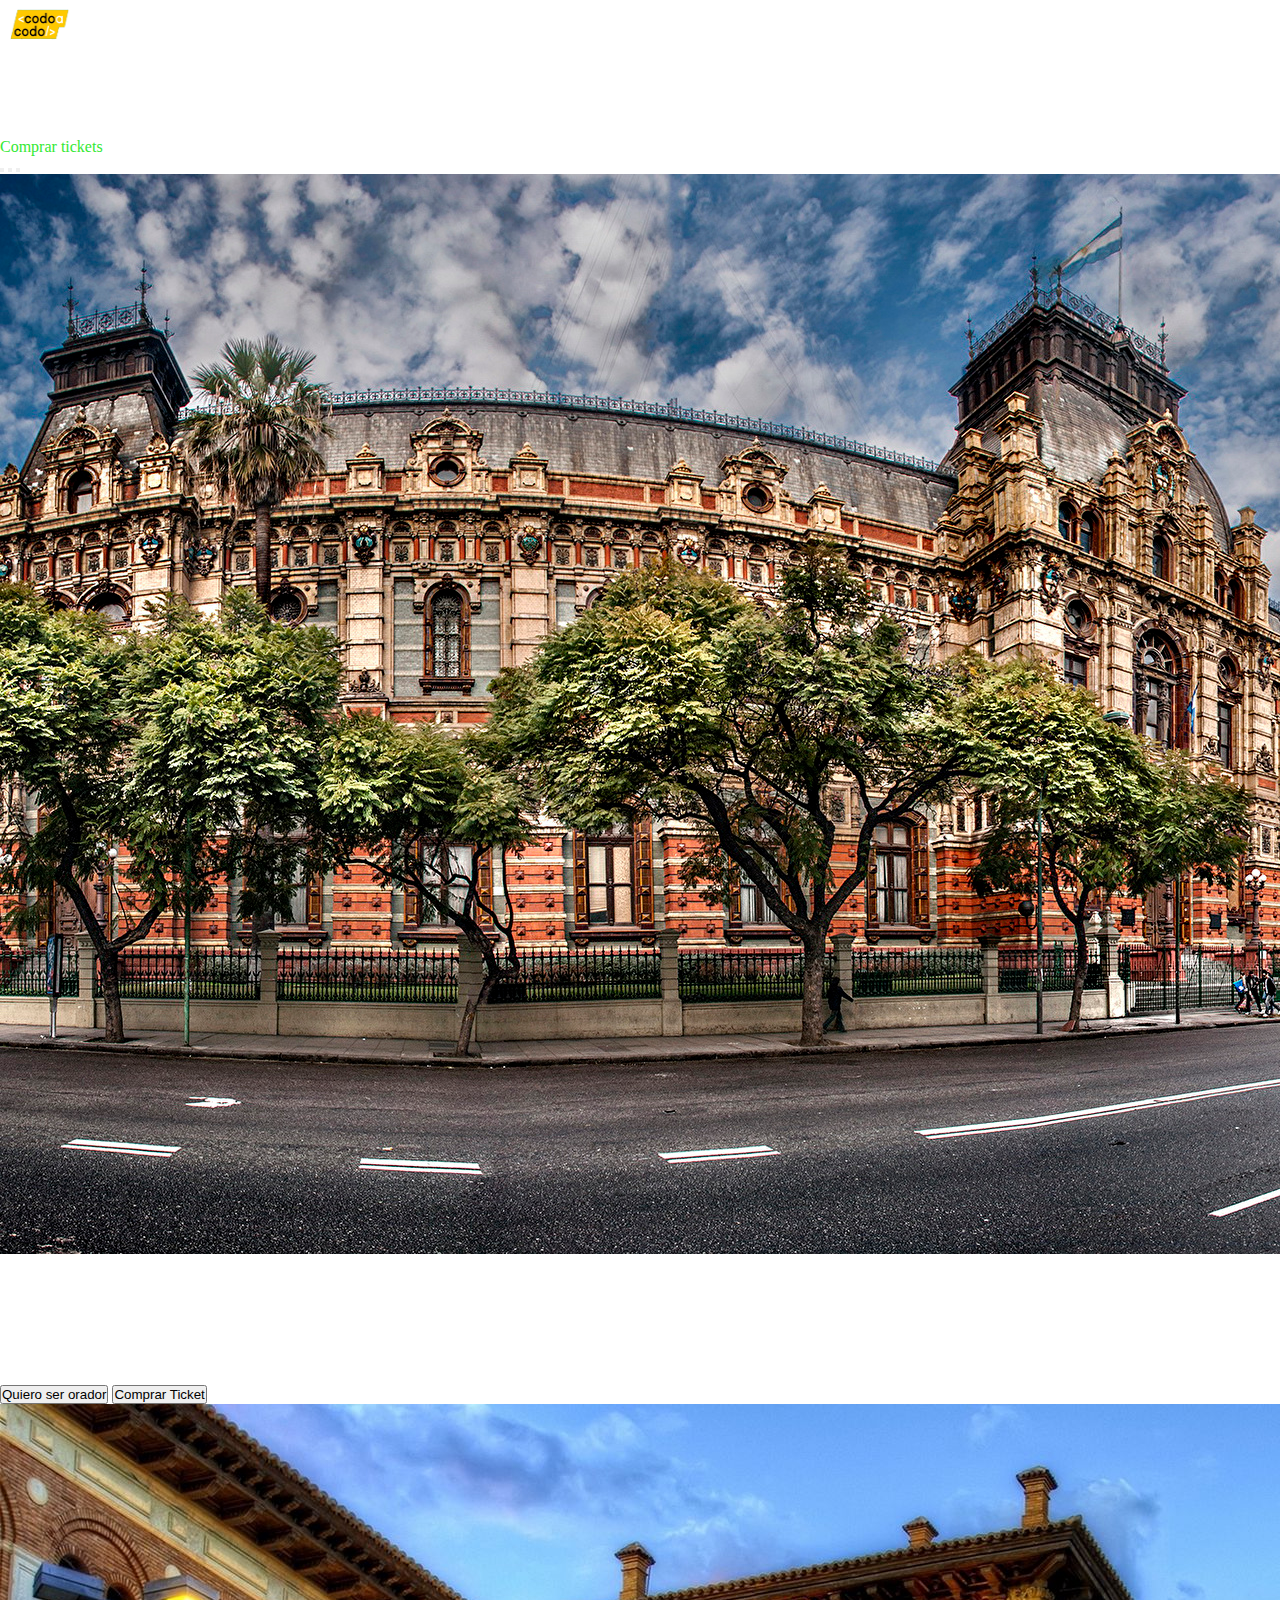
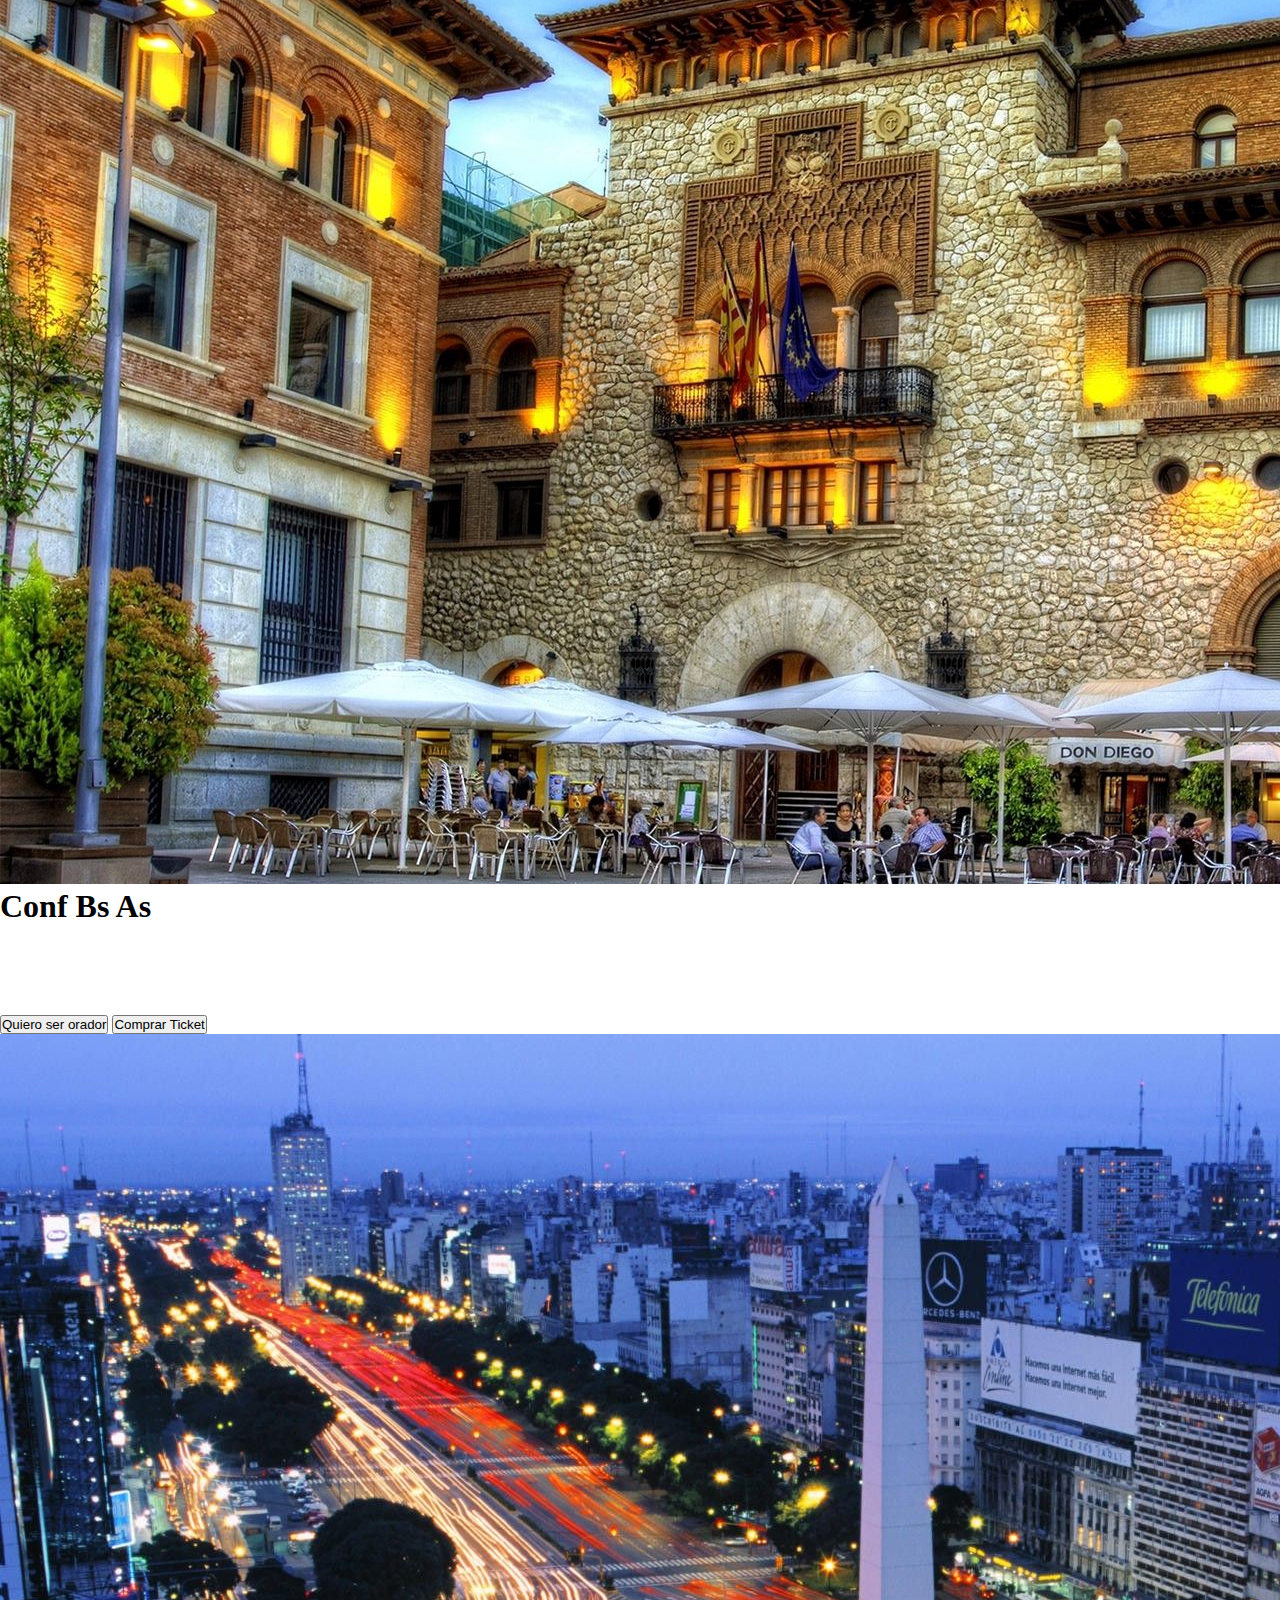
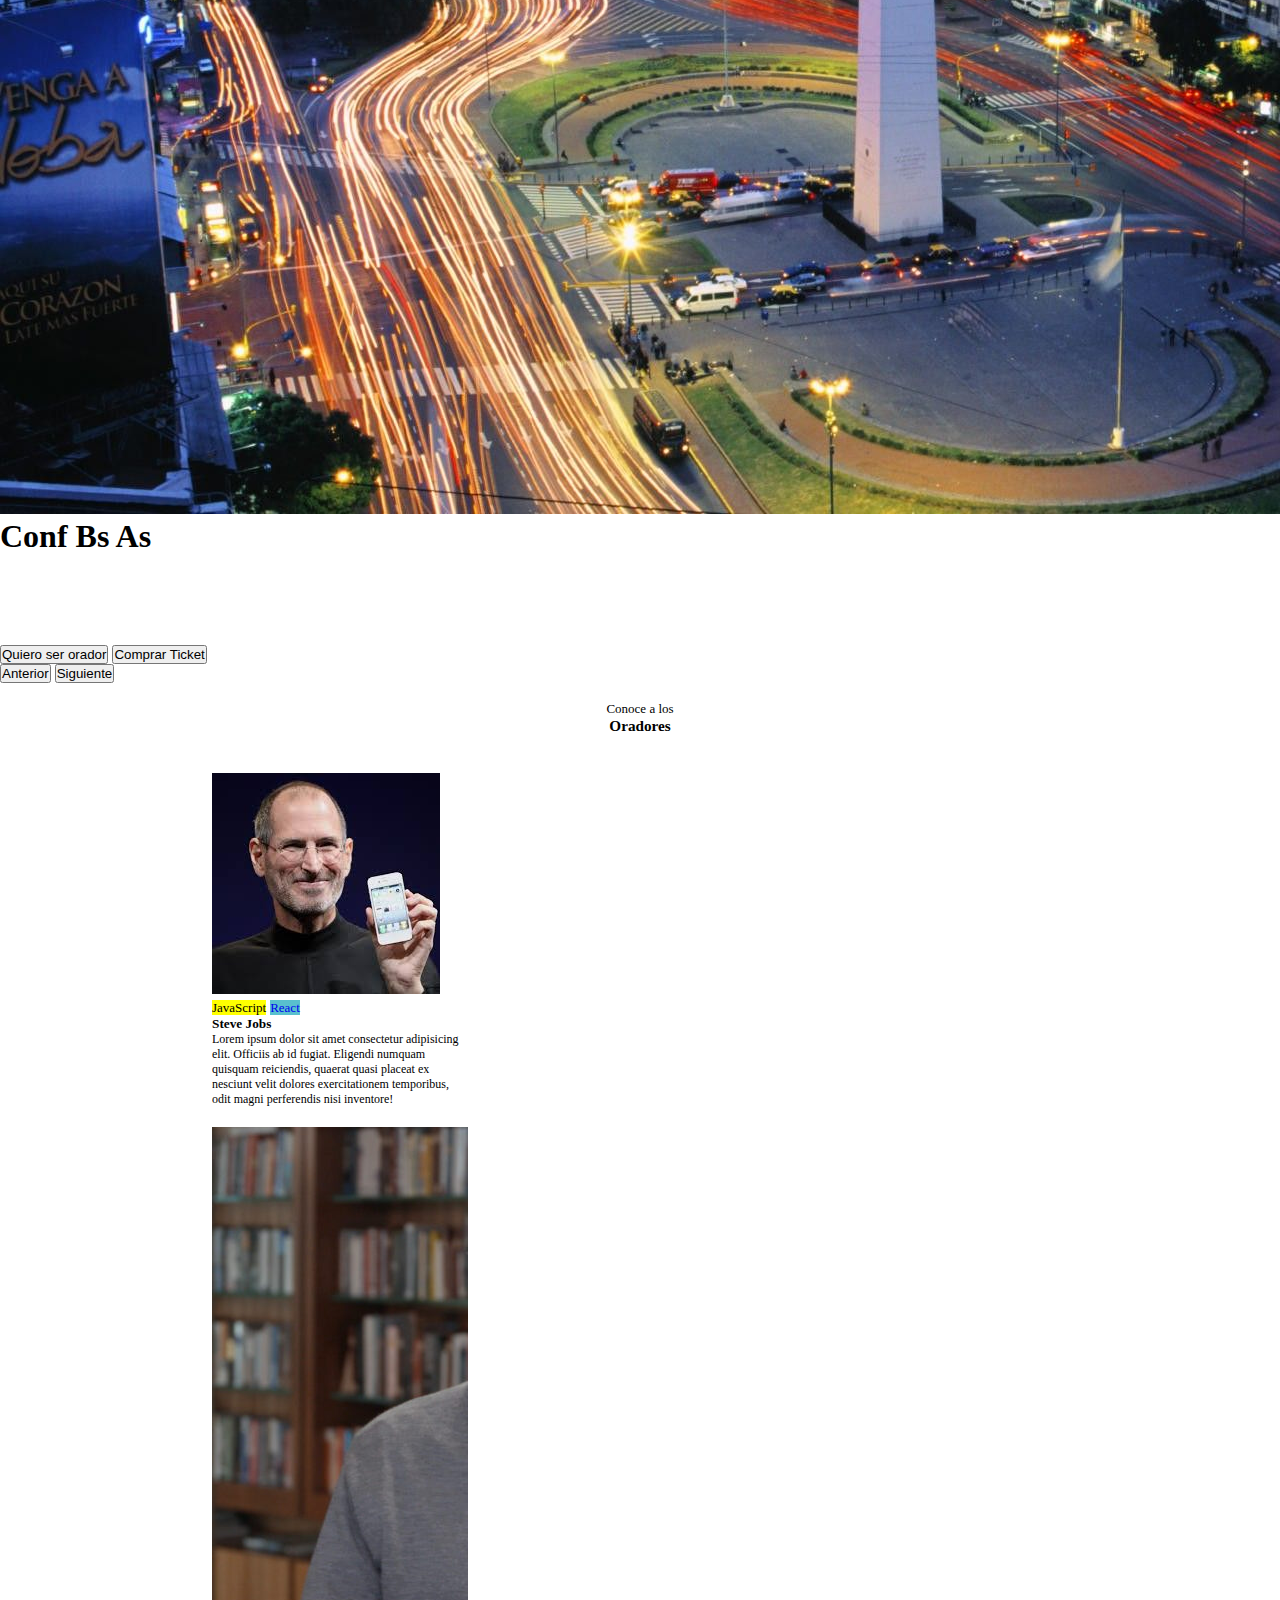
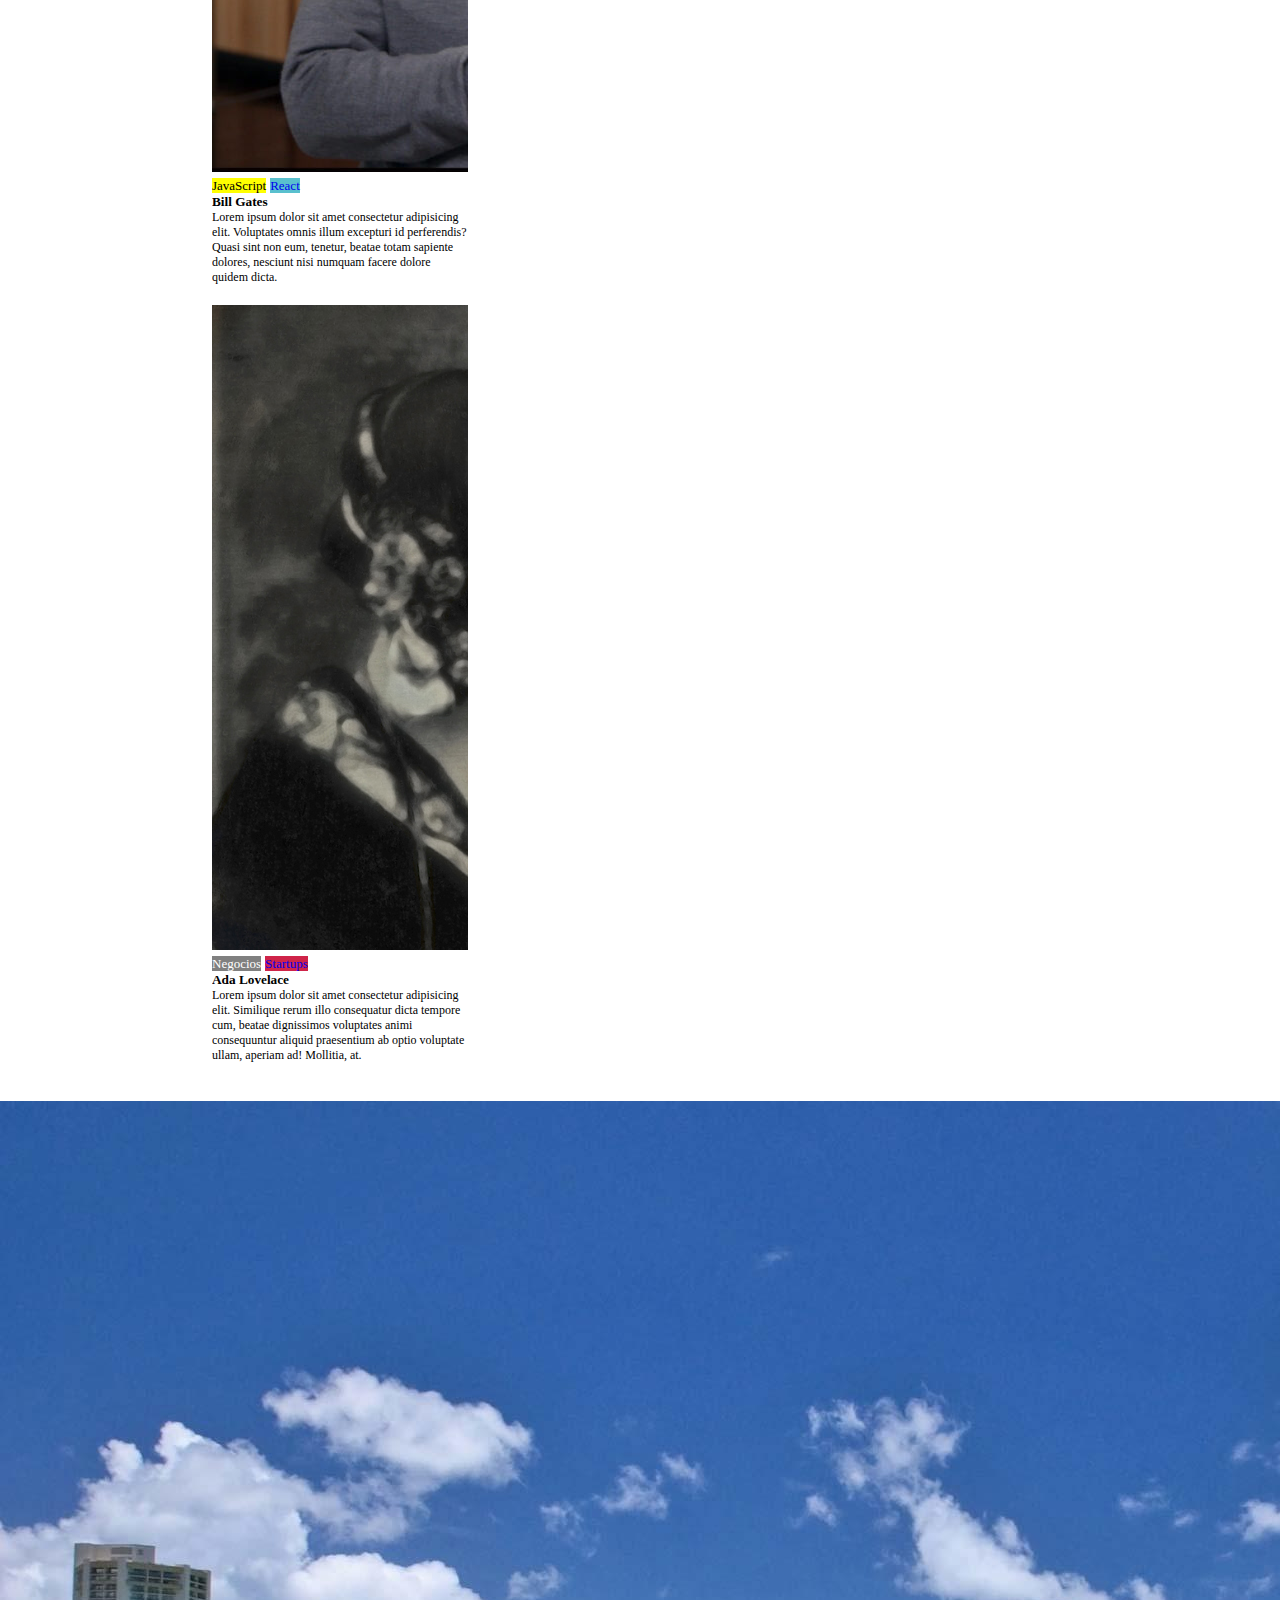
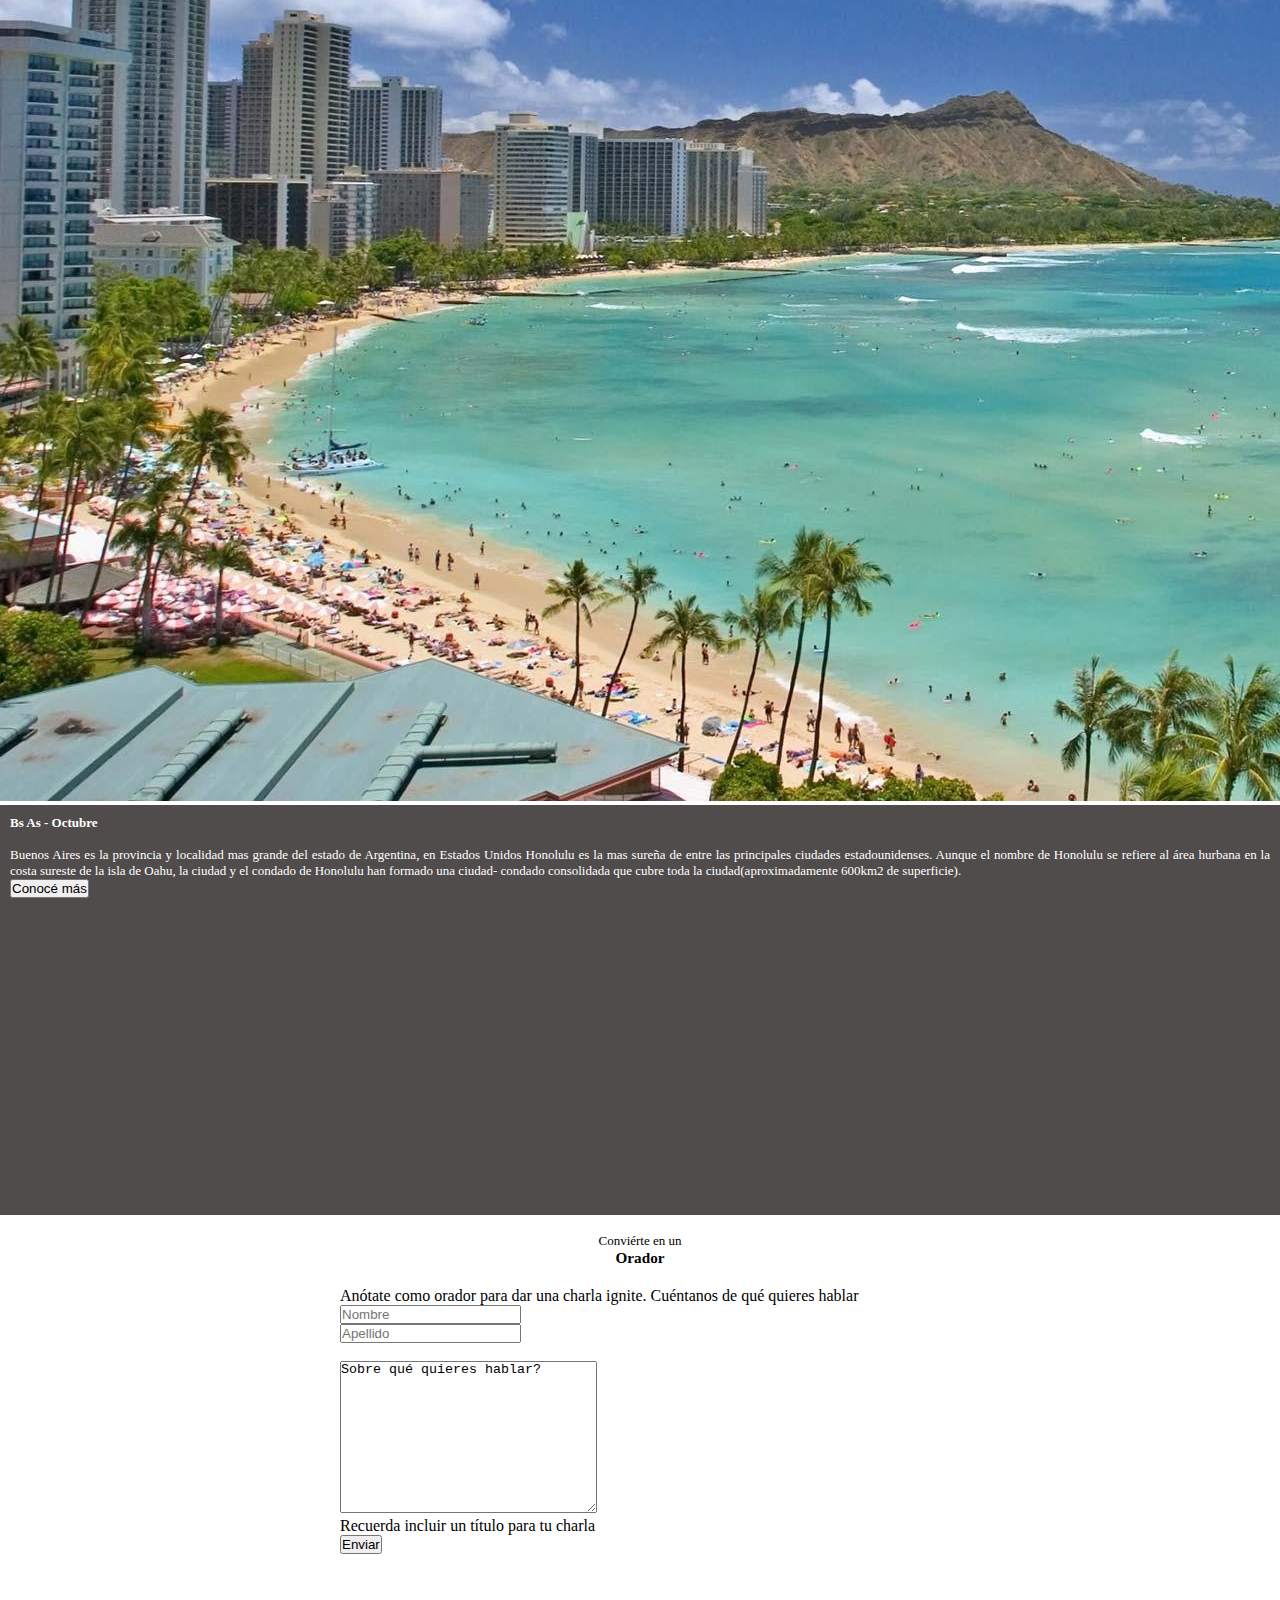
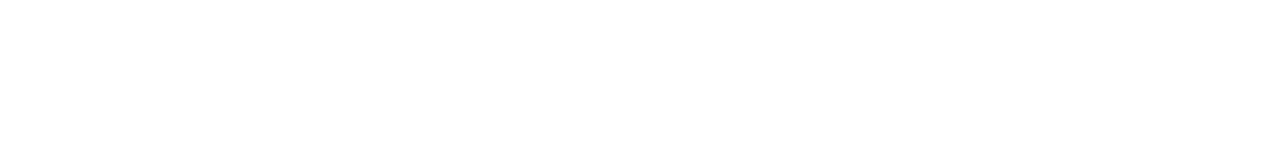
==== Index.html @ 7924f71c "subo trabajo" ====
<!DOCTYPE html>
<html lang="en">
<head>
    <meta charset="UTF-8">
    <meta http-equiv="X-UA-Compatible" content="IE=edge">
    <meta name="viewport" content="width=device-width, initial-scale=1.0">
    <title>Trabajo_front_2023</title>
    <link href="https://cdn.jsdelivr.net/npm/bootstrap@5.2.0/dist/css/bootstrap.min.css" rel="stylesheet"
    integrity="sha384-gH2yIJqKdNHPEq0n4Mqa/HGKIhSkIHeL5AyhkYV8i59U5AR6csBvApHHNl/vI1Bx" crossorigin="anonymous">
<script src="https://cdn.jsdelivr.net/npm/bootstrap@5.2.0/dist/js/bootstrap.bundle.min.js"
    integrity="sha384-A3rJD856KowSb7dwlZdYEkO39Gagi7vIsF0jrRAoQmDKKtQBHUuLZ9AsSv4jD4Xa"
    crossorigin="anonymous"></script>
    <link rel="stylesheet" href="estilos.css">
</head>
<body>
  <header class="contenedor">
    <nav class="navbar navbar-expand-lg bg-dark" data-bs-theme="dark" >
            <div class="container-fluid">
                <a class="navbar-brand" href="#"><img src="/img/codoacodo.png" alt="Codoacodo" width="80" height="50" class="d-inline-block align-text-top" ><h6>Conf Bs As</h6></a> 
                 <ul class="nav justify-content-end">
                    <li class="nav-item">
                      <a class="nav-link active" aria-current="page" href="#">La conferencia</a>
                    </li>
                    <li class="nav-item">
                      <a class="nav-link" href="#">Los oradores</a>
                    </li>
                    <li class="nav-item">
                      <a class="nav-link" href="#">El lugar y la fecha</a>
                    </li>
                    <li class="nav-item">
                      <a class="nav-link " href="#">Conviérte en orador</a>
                    </li>
                    <li class="nav-item">
                      <a class="nav-link compra" href="#">Comprar tickets</a>
                    </li>
                  </ul>
                  </div>
               </nav>
           
        </header>
        <main>
        <div class="container-fluid">
              <div id="carouselCap" class="carousel slide"> 
                    <div class="carousel-indicators">
                      <button type="button" data-bs-target="#carouselCap" data-bs-slide-to="0" class="active" aria-current="true" aria-label="Slide 1"></button>
                      <button type="button" data-bs-target="#carouselCap" data-bs-slide-to="1" aria-label="Slide 2"></button>
                      <button type="button" data-bs-target="#carouselCap" data-bs-slide-to="2" aria-label="Slide 3"></button>
                    </div>
                    <div class="carousel-inner">
                      <div class="carousel-item active">
                        <img src="/img/ba1.jpg" class="d-block w-100 "   alt="Buenos Aires1">
                        <div class="carousel-caption  d-none d-md-block" >
                          <h1 class="text-end">Conf BA</h1>
                          <p class="text-end">Conf Bs As llega por primera vez a la Argentina. Un evento para compartir con <br>
                            nuestra comunidad el conocimiento y experiencia de los expertos que <br>
                            estan creando el futuro de Internet. Ven a conocer a miembros del<br>
                            evento, a otros estudiantes de Codo a Codo y los oradores de primer <br>
                            nivel que tenemos para ti. Te esperamos!</p>
                            <div class="d-grid gap-2 d-md-flex justify-content-md-end">
                              <button type="button" class="btn btn-outline-light">Quiero ser orador</button>
                              <button type="button" class="btn btn-success">Comprar Ticket</button>  
                            </div>
                            
                        </div>
                      </div>
                      <div class="carousel-item">
                        <img src="/img/ba2.jpg" class="d-block w-100" alt="Buenos Aires2">
                        <div class="carousel-caption d-none d-md-block">
                          <h1 class="text-end">Conf Bs As</h1>
                          <p class="text-end">Conf Bs As llega por primera vez a la Argentina. Un evento para compartir con <br>
                            nuestra comunidad el conocimiento y experiencia de los expertos que <br>
                            estan creando el futuro de Internet. Ven a conocer a miembros del<br>
                            evento, a otros estudiantes de Codo a Codo y los oradores de primer <br>
                            nivel que tenemos para ti. Te esperamos</p>
                            <div class="d-grid gap-2 d-md-flex justify-content-md-end">
                              <button type="button" class="btn btn-outline-light">Quiero ser orador</button>
                              <button type="button" class="btn btn-success">Comprar Ticket</button>  
                            </div>
                        </div>
                      </div>
                      <div class="carousel-item">
                        <img src="/img/ba3.jpg" class="d-block w-100" alt="Buenos Aires 3">
                        <div class="carousel-caption d-none d-md-block ">
                          <h1 class="text-end">Conf Bs As</h1>
                          <p class="text-end">Conf Bs As llega por primera vez a la Argentina. Un evento para compartir con <br>
                            nuestra comunidad el conocimiento y experiencia de los expertos que <br>
                            estan creando el futuro de Internet. Ven a conocer a miembros del<br>
                            evento, a otros estudiantes de Codo a Codo y los oradores de primer <br>
                            nivel que tenemos para ti. Te esperamos</p>
                            <div class="d-grid gap-2 d-md-flex justify-content-md-end">
                              <button type="button" class="btn btn-outline-light">Quiero ser orador</button>
                              <button type="button" class="btn btn-success">Comprar Ticket</button>  
                            </div>
                          </div>
                      </div>
                    </div>
                    </div>
                    <button class="carousel-control-prev" type="button" data-bs-target="#carouselCap" data-bs-slide="prev">
                      <span class="carousel-control-prev-icon" aria-hidden="true"></span>
                      <span class="visually-hidden">Anterior</span>
                    </button>
                    <button class="carousel-control-next" type="button" data-bs-target="#carouselCap" data-bs-slide="next">
                      <span class="carousel-control-next-icon" aria-hidden="true"></span>
                      <span class="visually-hidden">Siguiente</span>
                    </button>
                  </div>
                  </div>
            </div>
        
       <br>


      <div class="block">Conoce a los</div>
      <div class="block"><h3>Oradores</h3>
        </div>
       <br>
       <div class="contenedor-tarjetas">
          <div class="row">
            <div class="col-sm">
              <div class="card" style="width: 16rem">
                <img src="/img/steve.jpg" class="card-img-top" alt="Steve">
                   <div class="card-body">
                      <a href="#" class="btn btn-primary botondos">JavaScript</a>
                      <a href="#" class="btn btn-primary botonuno">React</a>
                      <h5 class="card-title">Steve Jobs</h5>
                      <p class="card-text">Lorem ipsum dolor sit amet consectetur adipisicing elit. Officiis ab id fugiat. Eligendi numquam quisquam reiciendis, quaerat quasi placeat ex nesciunt velit dolores exercitationem temporibus, odit magni perferendis nisi inventore!</p>
                     
                   </div>
                </div></div>
            <div class="col-sm">
              <div class="card" style="width: 16rem">
                <img src="/img/bill.jpg" class="card-img-top" alt="Bill">
                <div class="card-body">
                  <a href="#" class="btn btn-primary botondos">JavaScript</a>
                  <a href="#" class="btn btn-primary botonuno">React</a>
                  <h5 class="card-title">Bill Gates</h5>
                  <p class="card-text">Lorem ipsum dolor sit amet consectetur adipisicing elit. Voluptates omnis illum excepturi id perferendis? Quasi sint non eum, tenetur, beatae totam sapiente dolores, nesciunt nisi numquam facere dolore quidem dicta.</p>
                </div>
              </div>
                  </div>
            <div class="col-sm">
              <div class="card" style="width: 16rem">
                <img src="/img/ada.jpeg" class="card-img-top" alt="Ada">
                <div class="card-body">
                  <a href="#" class="btn btn-primary botontres">Negocios</a>
                  <a href="#" class="btn btn-primary botoncinco">Startups</a>
                  <h5 class="card-title">Ada Lovelace</h5>
                  <p class="card-text">Lorem ipsum dolor sit amet consectetur adipisicing elit. Similique rerum illo consequatur dicta tempore cum, beatae dignissimos voluptates animi consequuntur aliquid praesentium ab optio voluptate ullam, aperiam ad! Mollitia, at.</p>
                  
                </div>
              </div>
             </div>
             <div>
            </div>
        </div>  
        </div> 
        <br>
        <div class="container-fluid">
        <div class="row">
             <div class="col-6"><img src="/img/honolulu.jpg" class="d-block w-100" alt="Honolulu">
              </div>
             <div class="col-6">
               <div class="cajatexto">
                  <h4>Bs As - Octubre</h4><br>
              <a>Buenos Aires es la provincia y localidad mas grande del estado de Argentina, en Estados Unidos Honolulu es la 
                mas sureña de entre las principales ciudades estadounidenses. Aunque el nombre de Honolulu se refiere
                al área hurbana en la costa sureste de la isla de Oahu, la ciudad y el condado de Honolulu han formado una ciudad-
                condado consolidada que cubre toda la ciudad(aproximadamente 600km2 de superficie).
              </a>
              <br>
              <button type="button" class="btn btn-outline-light">Conocé más</button>
            </div>
          </div>
        </div>
           </div>   
       <br>
       <!-- Formulario-->
       <div class="block">Conviérte en un</div>
       <div class="block"><h3>Orador</h3>
         </div>
       <div class="cajaform" >
                <form action="" method="">
                  <label>Anótate como orador para dar una charla ignite. Cuéntanos de qué quieres hablar</label>
                  <div class="row justify-content-md-end">
                    <div class="col">
                      <input class="form-control" type="text" placeholder="Nombre" aria-label="default input example">
                    </div>
                    <div class=" col">
                    <input class="form-control" type="text" placeholder="Apellido" aria-label="default input example"></div>
                  </div>
                  <br>
                   <div class="row">
                    <textarea cols="30" rows="10" placeholder="">Sobre qué quieres hablar?</textarea>
                  </div>
                    
                  <label>Recuerda incluir un título para tu charla</label>
                    <br>
                    <div class="d-grid gap-2 col-12 mx-auto">
                       <button type="submit" class="btn btn-success">Enviar</button>             </div>
                  </div>
                </form>


              </div>
             </div>
          </div>
        </main>
      <!--Pie de pagina-->
        <nav class="navbar-expand-lg bg-dark" data-bs-theme="dark">
        <ul class="nav justify-content-center">
        <li class="nav-item">
          <a class="nav-link active" aria-current="Page" href="#">Preguntas <br>Frecuentes</a>
        </li>
        <li class="nav-item">
          <a class="nav-link" href="#">Contactanos</a>
        </li>
        <li class="nav-item">
          <a class="nav-link" href="#">Prensa</a>
        </li>
        <li class="nav-item">
          <a class="nav-link" href="#">Conferencias</a>
        </li>
        <li class="nav-item">
          <a class="nav-link" href="#">Términos y <br> Condiciones</a>
        </li>
        <li class="nav-item">
        <a class="nav-link" href="#">Privacidad</a>
        </li>
        <li class="nav-item">
          <a class="nav-link" href="#">Estudiantes</a>
        </li>

      </ul>
    </nav>
   
<br>
    
</body>
</html>
---- estilos.css ----
*{
    padding:0;
    margin:0;
    text-decoration: none;
    box-sizing:border-box;
}
h6{color:white}
p{
    color:white;
    font-size: 15;
}
.nav-link{
    color:white
}
a:hover{
    color:gray;
    transition: .5s;
}
.checkbtn{
    color:white;
    cursor:pointer;
}
h5{
    color:black
}
.block{
    text-align: center;
    text-size-adjust: 5px;
    color:black;
    font-size: small;
}
.botonuno{
    background-color: rgb(89, 192, 206);
    border-color: rgb(89,192,206);
    height: 25px;
    font-size: small;
}
.botondos{
    background: yellow;
    color:black;
    font-size: small;
    border-color: yellow;
    height: 25px;
}
.botontres{
background-color: grey;
color: white;
font-size: small;
border-color: grey;
height: 25px;
}
.botoncuatro{
    font-size: small;
    height: 25;
}
.botoncinco{
    font-size: small;
    height: 25px;
    background-color: rgba(202, 13, 54, 0.904);
    border-color: rgba(202, 13, 54, 0.904);
}
.compra{
    color:rgb(51, 233, 51);
}
.contenedor-tarjetas{
    margin: auto auto;
    width: 70%;
    padding: 0%;
}
.card{
    width: 100%;
    margin: 20px;
    overflow: hidden;
   }
.card-text{
 text-size-adjust: 4px;
 font-size: 12px;
 color:black
}
.cajatexto{
    background-color: rgb(80, 76, 76);
    color:white;
    text-align: justify;
    font-size: small;
    margin: 0;
    padding:10px;
    height: 410px;
    width: auto;
}
.active{
    color:white;
}
.cajaform{
    width: 50%;
    margin: auto;
    padding: 20px;
}
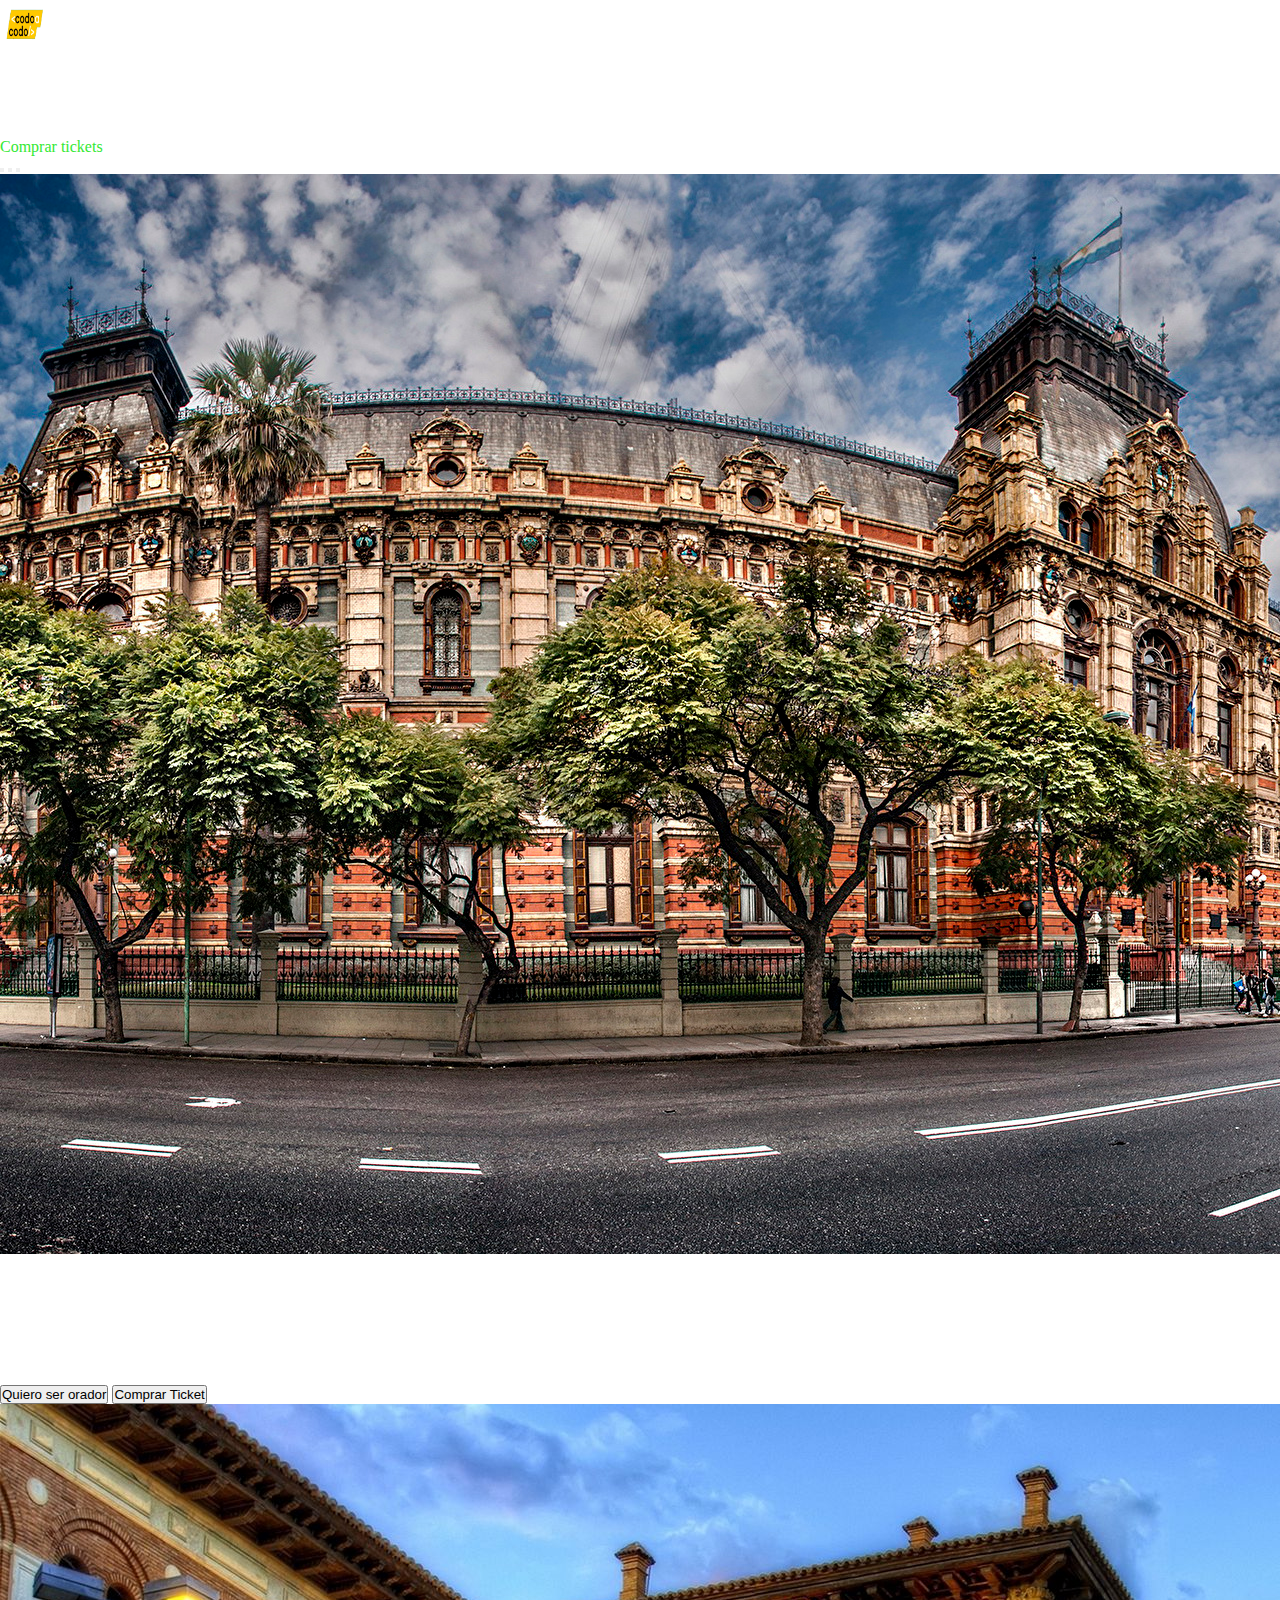
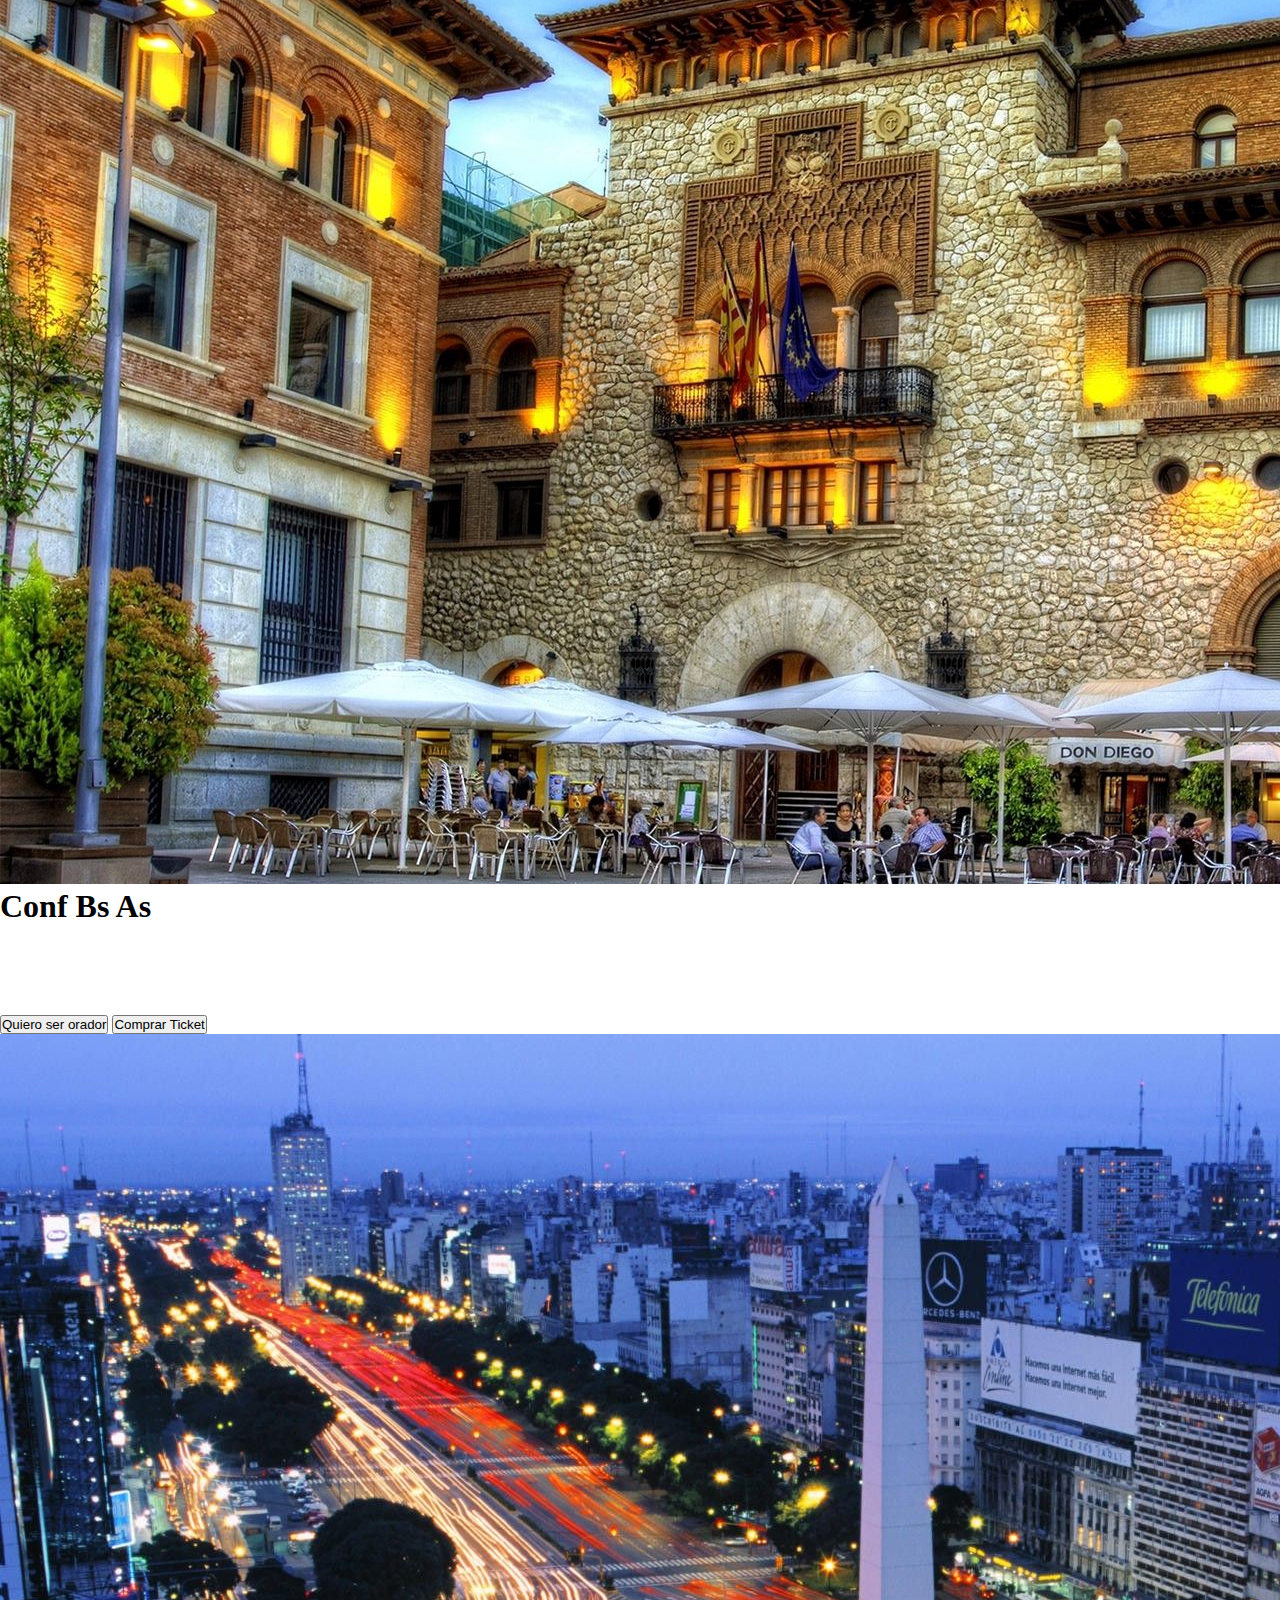
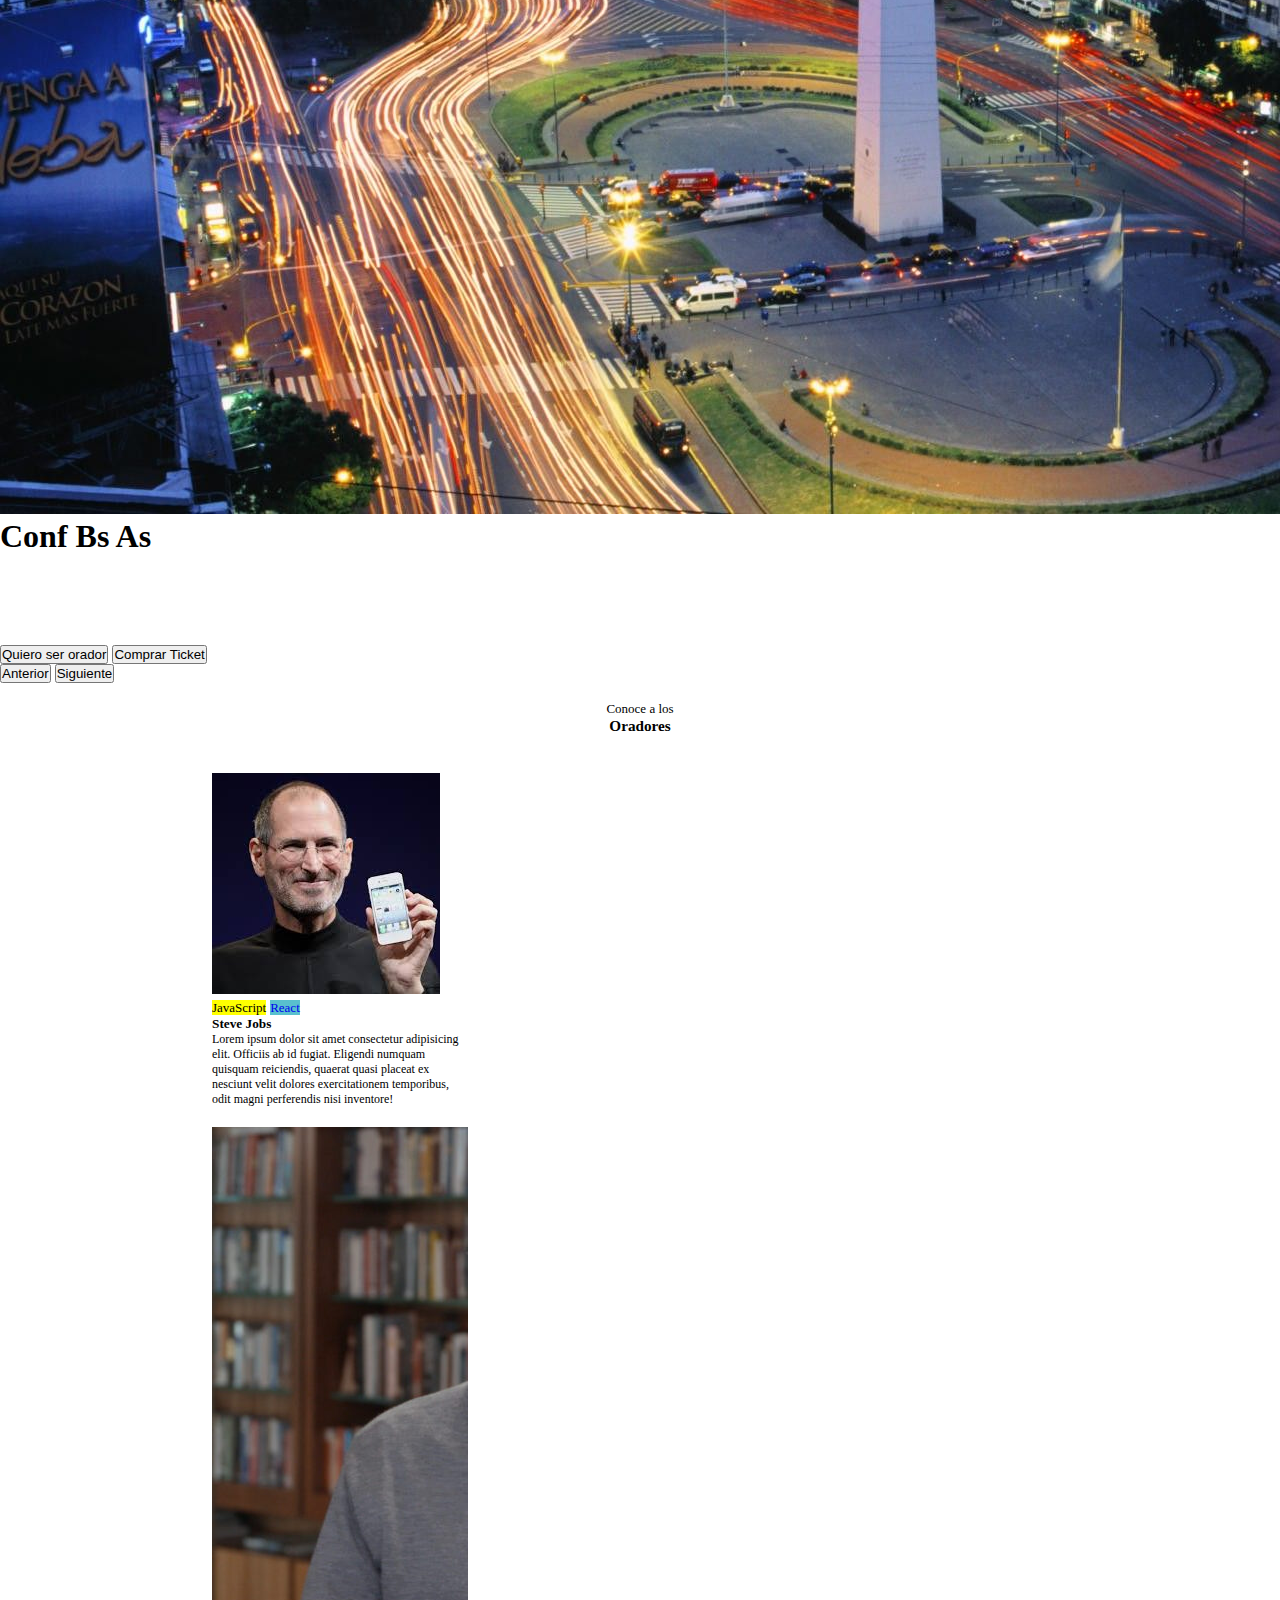
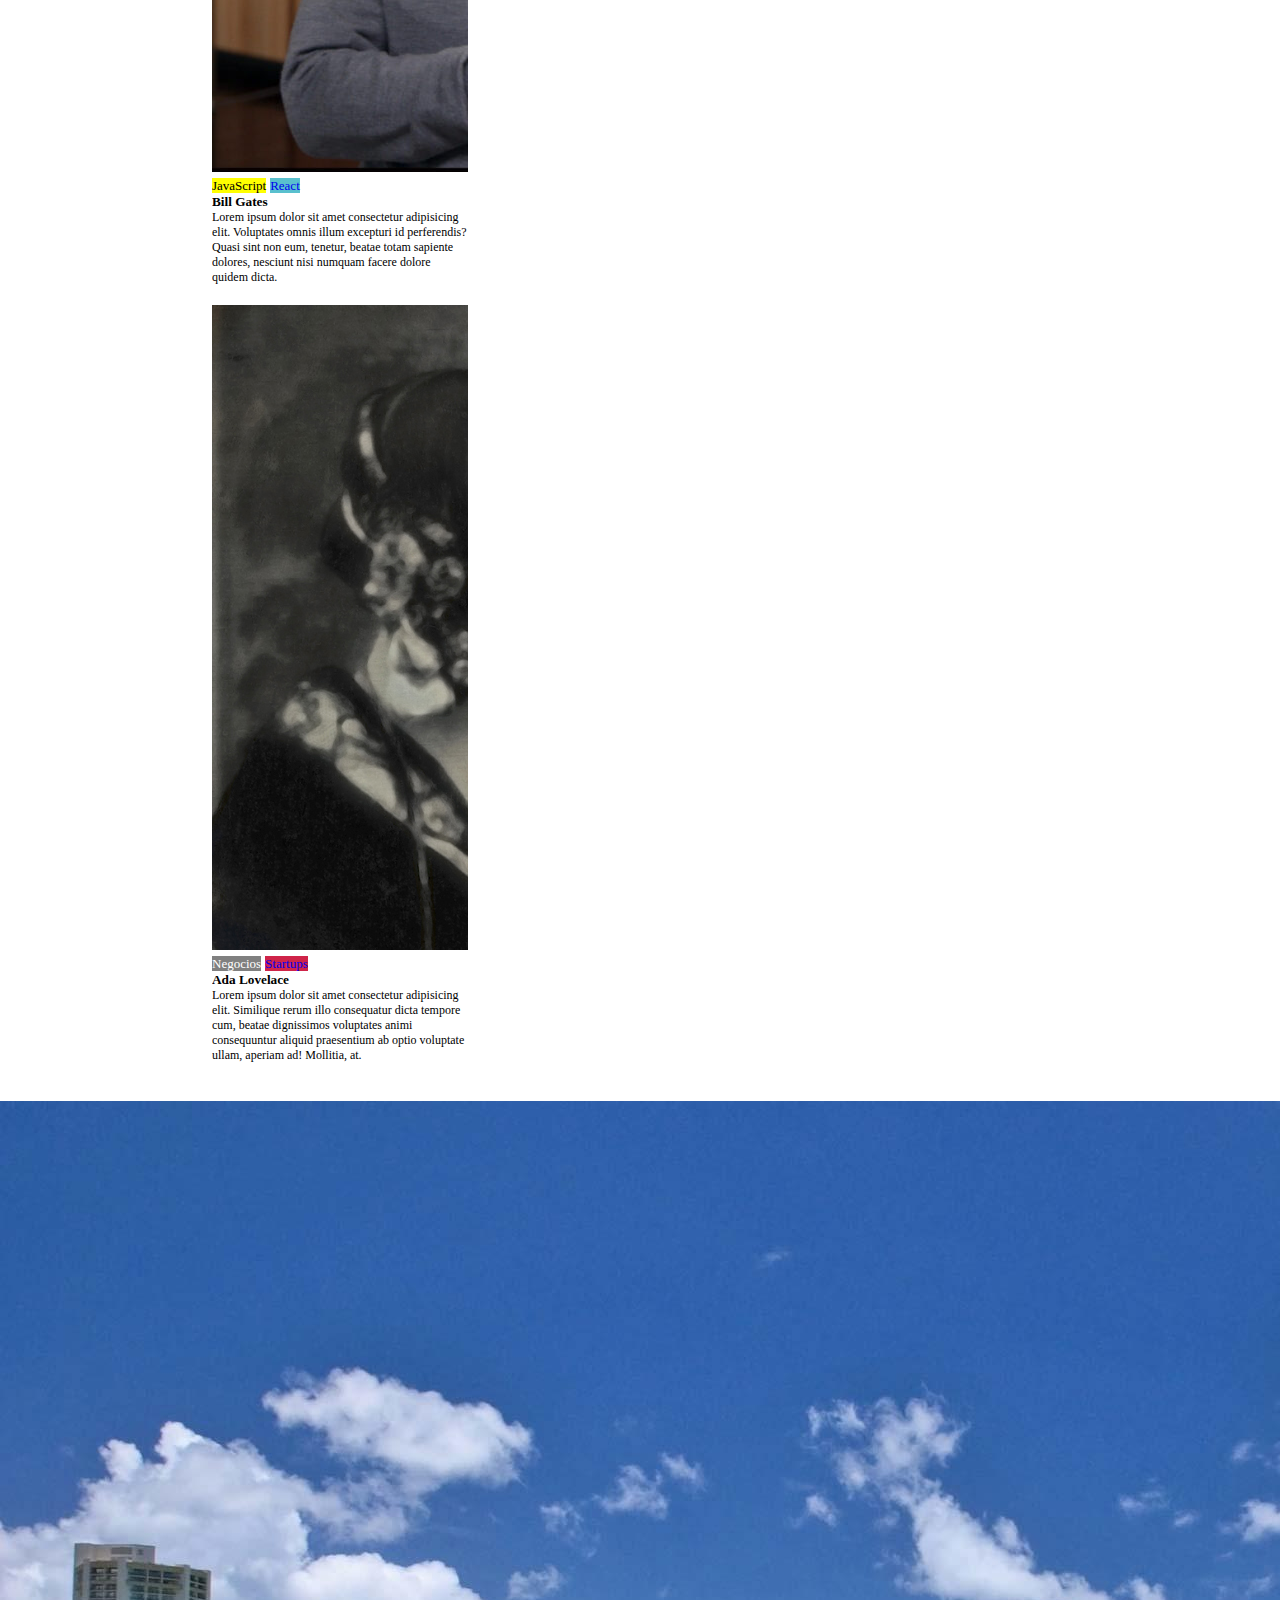
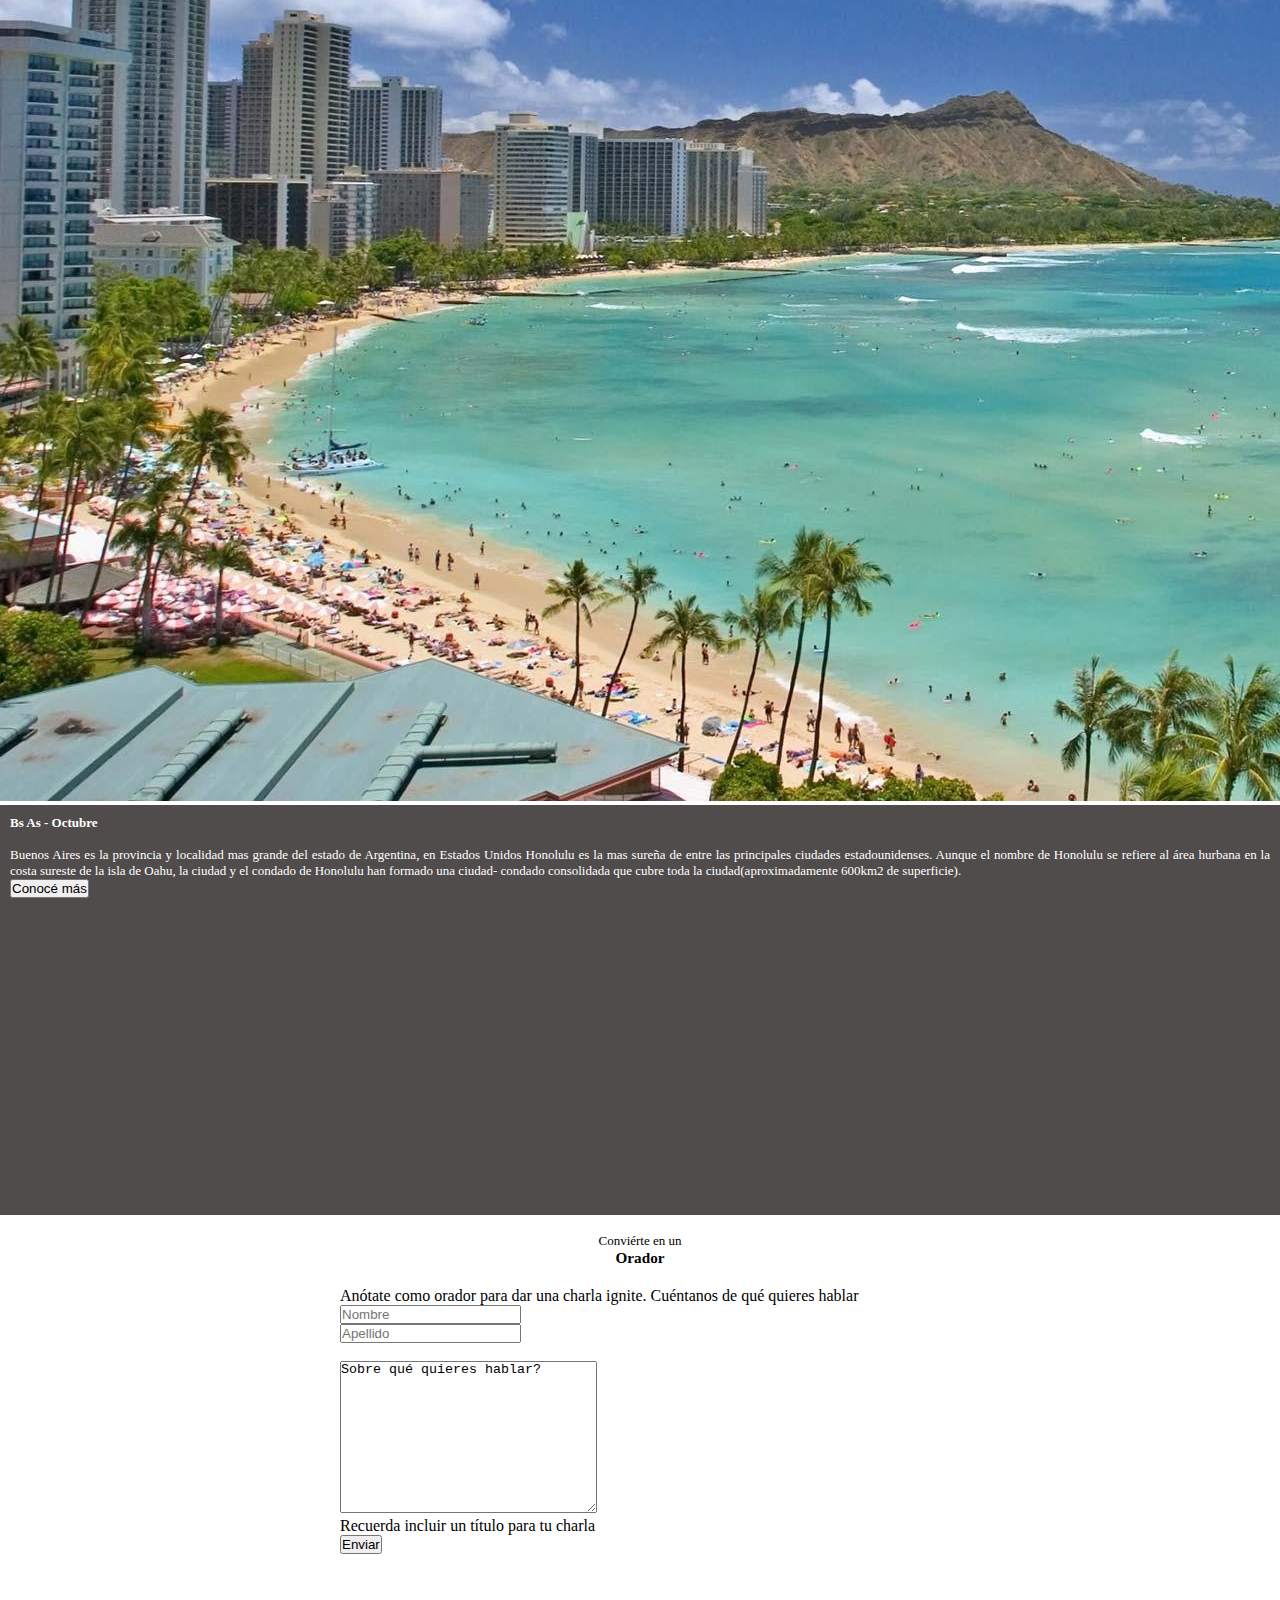
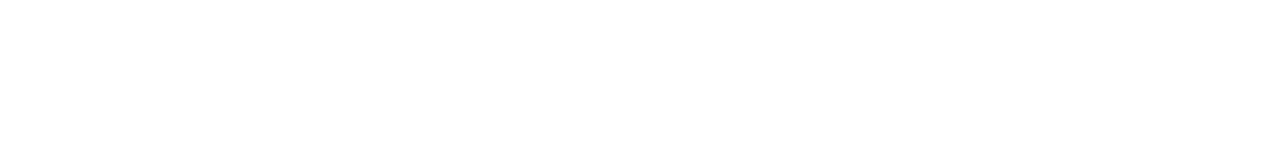
==== commit 2ca62f43: "tercer cambio" ====
--- a/Index.html
+++ b/Index.html
@@ -16,7 +16,7 @@
   <header class="contenedor">
     <nav class="navbar navbar-expand-lg bg-dark" data-bs-theme="dark" >
             <div class="container-fluid">
-                <a class="navbar-brand" href="#"><img src="/img/codoacodo.png" alt="Codoacodo" width="80" height="50" class="d-inline-block align-text-top" ><h6>Conf Bs As</h6></a> 
+                <a class="navbar-brand" href="#"><img src="/img/codoacodo.png" alt="Codoacodo" width="50" height="50" class="d-inline-block align-text-top" ><h6>Conf Bs As</h6></a> 
                  <ul class="nav justify-content-end">
                     <li class="nav-item">
                       <a class="nav-link active" aria-current="page" href="#">La conferencia</a>
@@ -28,10 +28,10 @@
                       <a class="nav-link" href="#">El lugar y la fecha</a>
                     </li>
                     <li class="nav-item">
-                      <a class="nav-link " href="#">Conviérte en orador</a>
-                    </li>
-                    <li class="nav-item">
-                      <a class="nav-link compra" href="#">Comprar tickets</a>
+                      <a class="nav-link" href="#">Conviérte en orador</a>
+                    </li>
+                    <li class="nav-item">
+                        <a class="nav-link compra" href="comprar.html">Comprar tickets</a>
                     </li>
                   </ul>
                   </div>
@@ -58,7 +58,7 @@
                             nivel que tenemos para ti. Te esperamos!</p>
                             <div class="d-grid gap-2 d-md-flex justify-content-md-end">
                               <button type="button" class="btn btn-outline-light">Quiero ser orador</button>
-                              <button type="button" class="btn btn-success">Comprar Ticket</button>  
+                              <button type="button" class="btn btn-success" href="comprar.html">Comprar Ticket</button>  
                             </div>
                             
                         </div>
@@ -180,7 +180,7 @@
          </div>
        <div class="cajaform" >
                 <form action="" method="">
-                  <label>Anótate como orador para dar una charla ignite. Cuéntanos de qué quieres hablar</label>
+                  <label>Anótate como orador para dar una charla ignite.  Cuéntanos de qué quieres hablar</label>
                   <div class="row justify-content-md-end">
                     <div class="col">
                       <input class="form-control" type="text" placeholder="Nombre" aria-label="default input example">
--- a/estilos.css
+++ b/estilos.css
@@ -63,10 +63,73 @@
 .compra{
     color:rgb(51, 233, 51);
 }
+.compra2{
+    background-color: green;
+    border-radius: 10px;
+    color: white;
+}
 .contenedor-tarjetas{
     margin: auto auto;
     width: 70%;
     padding: 0%;
+}
+.descuentos-tarjeta{
+    margin: auto auto;
+    width: 50%;
+ }
+.caja1{
+    border-color: blue;
+    border-radius: 10px;
+}
+.t1fila1{
+    text-align: center;
+    height: 30px;
+    background-color: blue;
+    color:white;
+}
+.t1fila2{
+    text-align: center;
+    background-color: white;
+    font-size: small;
+    
+}
+.caja2{
+    border-color: rgb(0, 247, 255);
+    border-radius: 20px;
+    text-align: center;
+}
+.t2fila1{
+    height: 30px;
+    background-color: rgb(0,247,255);
+    text-align: center;
+    color:white;
+}
+.t2fila2{
+    background-color: white;
+    text-align: center;
+    font-size: small;
+}
+.caja3{
+    border-color: orange;
+    border-radius: 20px;
+}
+.t3fila1{
+    height: 30px;
+    background-color: orange;
+    text-align: center;
+    color:white
+}
+.t3fila2{
+    background-color: white;
+    text-align: center;
+    font-size: small;
+}
+.caja-formulario{
+    width: 50%;
+    text-align: center;
+    margin: auto auto;
+    padding: 10px;
+
 }
 .card{
     width: 100%;
@@ -96,3 +159,12 @@
     margin: auto;
     padding: 20px;
 }
+p1{
+    color:blue;
+    font-size: large;
+    text-align: justify;
+    background-color:rgba(60, 233, 233, 0.363);
+    width: 400px;
+    height: 40px;
+}
+
